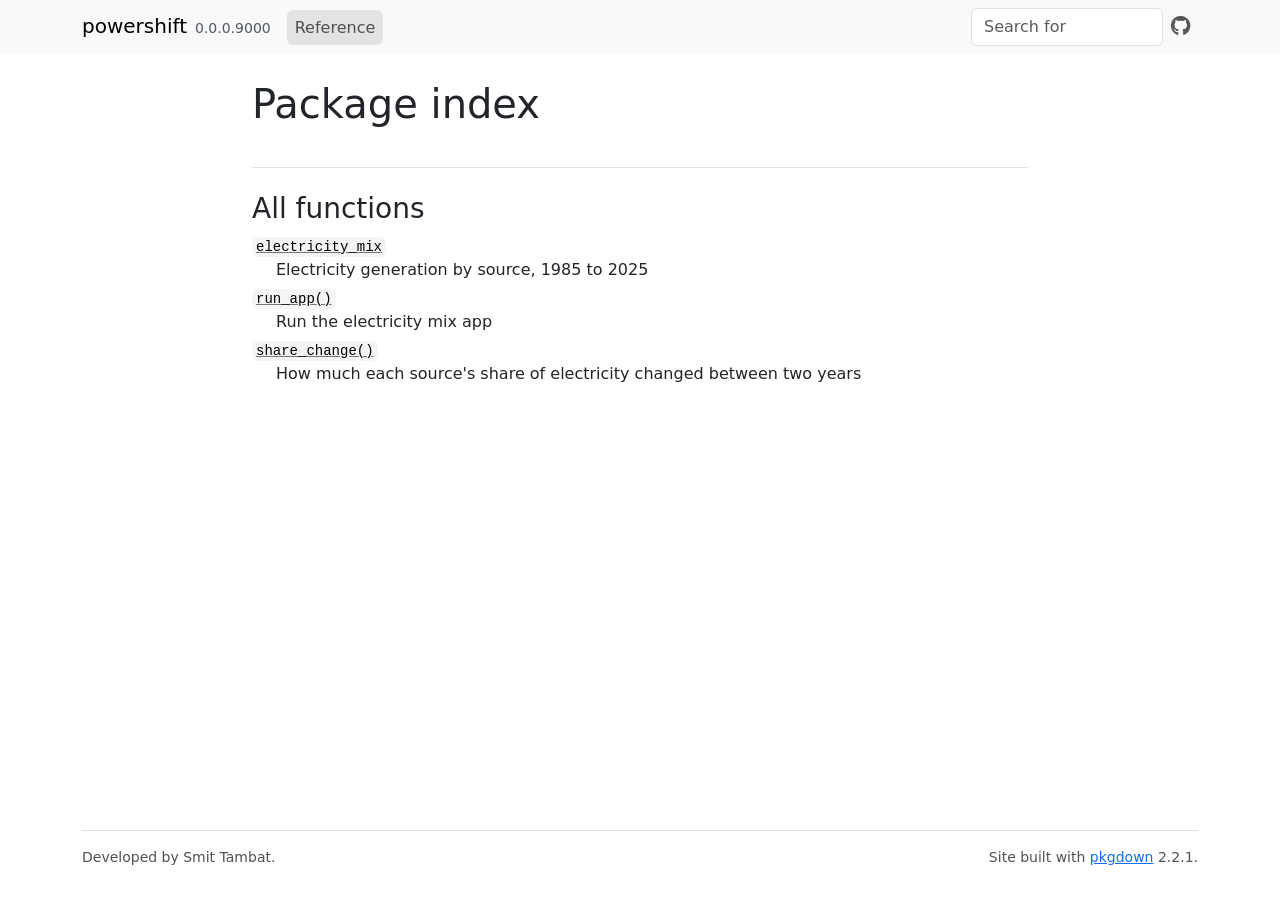
==== reference/index.html @ 8eda87bf "Deploying to gh-pages from @ ETC5523-2026/etc5523-assignment-4-tambatsmit@8a5c0c1a5e27ab0facea006111" ====
<!DOCTYPE html>
<!-- Generated by pkgdown: do not edit by hand --><html lang="en"><head><meta charset="UTF-8"><meta http-equiv="X-UA-Compatible" content="IE=edge"><meta name="viewport" content="width=device-width, initial-scale=1, shrink-to-fit=no"><title>Package index • powershift</title><script src="../deps/jquery-3.6.0/jquery-3.6.0.min.js"></script><meta name="viewport" content="width=device-width, initial-scale=1, shrink-to-fit=no"><link href="../deps/bootstrap-5.3.8/bootstrap.min.css" rel="stylesheet"><script src="../deps/bootstrap-5.3.8/bootstrap.bundle.min.js"></script><link href="../deps/font-awesome-6.5.2/css/all.min.css" rel="stylesheet"><link href="../deps/font-awesome-6.5.2/css/v4-shims.min.css" rel="stylesheet"><script src="../deps/headroom-0.11.0/headroom.min.js"></script><script src="../deps/headroom-0.11.0/jQuery.headroom.min.js"></script><script src="../deps/bootstrap-toc-1.0.1/bootstrap-toc.min.js"></script><script src="../deps/clipboard.js-2.0.11/clipboard.min.js"></script><script src="../deps/search-1.0.0/autocomplete.jquery.min.js"></script><script src="../deps/search-1.0.0/fuse.min.js"></script><script src="../deps/search-1.0.0/mark.min.js"></script><!-- pkgdown --><script src="../pkgdown.js"></script><meta property="og:title" content="Package index"></head><body>
    <a href="#main" class="visually-hidden-focusable">Skip to contents</a>


    <nav class="navbar navbar-expand-lg fixed-top bg-light" data-bs-theme="light" aria-label="Site navigation"><div class="container">

    <a class="navbar-brand me-2" href="../index.html">powershift</a>

    <small class="nav-text text-muted me-auto" data-bs-toggle="tooltip" data-bs-placement="bottom" title="">0.0.0.9000</small>


    <button class="navbar-toggler" type="button" data-bs-toggle="collapse" data-bs-target="#navbar" aria-controls="navbar" aria-expanded="false" aria-label="Toggle navigation">
      <span class="navbar-toggler-icon"></span>
    </button>

    <div id="navbar" class="collapse navbar-collapse ms-3">
      <ul class="navbar-nav me-auto"><li class="active nav-item"><a class="nav-link" href="../reference/index.html">Reference</a></li>
      </ul><ul class="navbar-nav"><li class="nav-item"><form class="form-inline" role="search">
 <input class="form-control" type="search" name="search-input" id="search-input" autocomplete="off" aria-label="Search site" placeholder="Search for" data-search-index="../search.json"></form></li>
<li class="nav-item"><a class="external-link nav-link" href="https://github.com/ETC5523-2026/etc5523-assignment-4-tambatsmit/" aria-label="GitHub"><span class="fa fab fa-github fa-lg"></span></a></li>
      </ul></div>


  </div>
</nav><div class="container template-reference-index">
<div class="row">
  <main id="main" class="col-md-9"><div class="page-header">

      <h1>Package index</h1>
    </div>

    <div class="section level2">
      <h2 id="all-functions">All functions<a class="anchor" aria-label="anchor" href="#all-functions"></a></h2>



      <dl></dl></div><div class="section level2">




      <dl><dt>

          <code><a href="electricity_mix.html">electricity_mix</a></code>

        </dt>
        <dd>Electricity generation by source, 1985 to 2025</dd>

        <dt>

          <code><a href="run_app.html">run_app()</a></code>

        </dt>
        <dd>Run the electricity mix app</dd>

        <dt>

          <code><a href="share_change.html">share_change()</a></code>

        </dt>
        <dd>How much each source's share of electricity changed between two years</dd>
      </dl></div>
  </main></div>


    <footer><div class="pkgdown-footer-left">
  <p>Developed by Smit Tambat.</p>
</div>

<div class="pkgdown-footer-right">
  <p>Site built with <a href="https://pkgdown.r-lib.org/" class="external-link">pkgdown</a> 2.2.1.</p>
</div>

    </footer></div>





  </body></html>
---- deps/font-awesome-6.5.2/css/v4-shims.min.css ----
/*!
 * Font Awesome Free 6.5.2 by @fontawesome - https://fontawesome.com
 * License - https://fontawesome.com/license/free (Icons: CC BY 4.0, Fonts: SIL OFL 1.1, Code: MIT License)
 * Copyright 2024 Fonticons, Inc.
 */
.fa.fa-glass:before{content:"\f000"}.fa.fa-envelope-o{font-family:"Font Awesome 6 Free";font-weight:400}.fa.fa-envelope-o:before{content:"\f0e0"}.fa.fa-star-o{font-family:"Font Awesome 6 Free";font-weight:400}.fa.fa-star-o:before{content:"\f005"}.fa.fa-close:before,.fa.fa-remove:before{content:"\f00d"}.fa.fa-gear:before{content:"\f013"}.fa.fa-trash-o{font-family:"Font Awesome 6 Free";font-weight:400}.fa.fa-trash-o:before{content:"\f2ed"}.fa.fa-home:before{content:"\f015"}.fa.fa-file-o{font-family:"Font Awesome 6 Free";font-weight:400}.fa.fa-file-o:before{content:"\f15b"}.fa.fa-clock-o{font-family:"Font Awesome 6 Free";font-weight:400}.fa.fa-clock-o:before{content:"\f017"}.fa.fa-arrow-circle-o-down{font-family:"Font Awesome 6 Free";font-weight:400}.fa.fa-arrow-circle-o-down:before{content:"\f358"}.fa.fa-arrow-circle-o-up{font-family:"Font Awesome 6 Free";font-weight:400}.fa.fa-arrow-circle-o-up:before{content:"\f35b"}.fa.fa-play-circle-o{font-family:"Font Awesome 6 Free";font-weight:400}.fa.fa-play-circle-o:before{content:"\f144"}.fa.fa-repeat:before,.fa.fa-rotate-right:before{content:"\f01e"}.fa.fa-refresh:before{content:"\f021"}.fa.fa-list-alt{font-family:"Font Awesome 6 Free";font-weight:400}.fa.fa-list-alt:before{content:"\f022"}.fa.fa-dedent:before{content:"\f03b"}.fa.fa-video-camera:before{content:"\f03d"}.fa.fa-picture-o{font-family:"Font Awesome 6 Free";font-weight:400}.fa.fa-picture-o:before{content:"\f03e"}.fa.fa-photo{font-family:"Font Awesome 6 Free";font-weight:400}.fa.fa-photo:before{content:"\f03e"}.fa.fa-image{font-family:"Font Awesome 6 Free";font-weight:400}.fa.fa-image:before{content:"\f03e"}.fa.fa-map-marker:before{content:"\f3c5"}.fa.fa-pencil-square-o{font-family:"Font Awesome 6 Free";font-weight:400}.fa.fa-pencil-square-o:before{content:"\f044"}.fa.fa-edit{font-family:"Font Awesome 6 Free";font-weight:400}.fa.fa-edit:before{content:"\f044"}.fa.fa-share-square-o:before{content:"\f14d"}.fa.fa-check-square-o{font-family:"Font Awesome 6 Free";font-weight:400}.fa.fa-check-square-o:before{content:"\f14a"}.fa.fa-arrows:before{content:"\f0b2"}.fa.fa-times-circle-o{font-family:"Font Awesome 6 Free";font-weight:400}.fa.fa-times-circle-o:before{content:"\f057"}.fa.fa-check-circle-o{font-family:"Font Awesome 6 Free";font-weight:400}.fa.fa-check-circle-o:before{content:"\f058"}.fa.fa-mail-forward:before{content:"\f064"}.fa.fa-expand:before{content:"\f424"}.fa.fa-compress:before{content:"\f422"}.fa.fa-eye,.fa.fa-eye-slash{font-family:"Font Awesome 6 Free";font-weight:400}.fa.fa-warning:before{content:"\f071"}.fa.fa-calendar:before{content:"\f073"}.fa.fa-arrows-v:before{content:"\f338"}.fa.fa-arrows-h:before{content:"\f337"}.fa.fa-bar-chart-o:before,.fa.fa-bar-chart:before{content:"\e0e3"}.fa.fa-twitter-square{font-family:"Font Awesome 6 Brands";font-weight:400}.fa.fa-twitter-square:before{content:"\f081"}.fa.fa-facebook-square{font-family:"Font Awesome 6 Brands";font-weight:400}.fa.fa-facebook-square:before{content:"\f082"}.fa.fa-gears:before{content:"\f085"}.fa.fa-thumbs-o-up{font-family:"Font Awesome 6 Free";font-weight:400}.fa.fa-thumbs-o-up:before{content:"\f164"}.fa.fa-thumbs-o-down{font-family:"Font Awesome 6 Free";font-weight:400}.fa.fa-thumbs-o-down:before{content:"\f165"}.fa.fa-heart-o{font-family:"Font Awesome 6 Free";font-weight:400}.fa.fa-heart-o:before{content:"\f004"}.fa.fa-sign-out:before{content:"\f2f5"}.fa.fa-linkedin-square{font-family:"Font Awesome 6 Brands";font-weight:400}.fa.fa-linkedin-square:before{content:"\f08c"}.fa.fa-thumb-tack:before{content:"\f08d"}.fa.fa-external-link:before{content:"\f35d"}.fa.fa-sign-in:before{content:"\f2f6"}.fa.fa-github-square{font-family:"Font Awesome 6 Brands";font-weight:400}.fa.fa-github-square:before{content:"\f092"}.fa.fa-lemon-o{font-family:"Font Awesome 6 Free";font-weight:400}.fa.fa-lemon-o:before{content:"\f094"}.fa.fa-square-o{font-family:"Font Awesome 6 Free";font-weight:400}.fa.fa-square-o:before{content:"\f0c8"}.fa.fa-bookmark-o{font-family:"Font Awesome 6 Free";font-weight:400}.fa.fa-bookmark-o:before{content:"\f02e"}.fa.fa-facebook,.fa.fa-twitter{font-family:"Font Awesome 6 Brands";font-weight:400}.fa.fa-facebook:before{content:"\f39e"}.fa.fa-facebook-f{font-family:"Font Awesome 6 Brands";font-weight:400}.fa.fa-facebook-f:before{content:"\f39e"}.fa.fa-github{font-family:"Font Awesome 6 Brands";font-weight:400}.fa.fa-credit-card{font-family:"Font Awesome 6 Free";font-weight:400}.fa.fa-feed:before{content:"\f09e"}.fa.fa-hdd-o{font-family:"Font Awesome 6 Free";font-weight:400}.fa.fa-hdd-o:before{content:"\f0a0"}.fa.fa-hand-o-right{font-family:"Font Awesome 6 Free";font-weight:400}.fa.fa-hand-o-right:before{content:"\f0a4"}.fa.fa-hand-o-left{font-family:"Font Awesome 6 Free";font-weight:400}.fa.fa-hand-o-left:before{content:"\f0a5"}.fa.fa-hand-o-up{font-family:"Font Awesome 6 Free";font-weight:400}.fa.fa-hand-o-up:before{content:"\f0a6"}.fa.fa-hand-o-down{font-family:"Font Awesome 6 Free";font-weight:400}.fa.fa-hand-o-down:before{content:"\f0a7"}.fa.fa-globe:before{content:"\f57d"}.fa.fa-tasks:before{content:"\f828"}.fa.fa-arrows-alt:before{content:"\f31e"}.fa.fa-group:before{content:"\f0c0"}.fa.fa-chain:before{content:"\f0c1"}.fa.fa-cut:before{content:"\f0c4"}.fa.fa-files-o{font-family:"Font Awesome 6 Free";font-weight:400}.fa.fa-files-o:before{content:"\f0c5"}.fa.fa-floppy-o{font-family:"Font Awesome 6 Free";font-weight:400}.fa.fa-floppy-o:before{content:"\f0c7"}.fa.fa-save{font-family:"Font Awesome 6 Free";font-weight:400}.fa.fa-save:before{content:"\f0c7"}.fa.fa-navicon:before,.fa.fa-reorder:before{content:"\f0c9"}.fa.fa-magic:before{content:"\e2ca"}.fa.fa-pinterest,.fa.fa-pinterest-square{font-family:"Font Awesome 6 Brands";font-weight:400}.fa.fa-pinterest-square:before{content:"\f0d3"}.fa.fa-google-plus-square{font-family:"Font Awesome 6 Brands";font-weight:400}.fa.fa-google-plus-square:before{content:"\f0d4"}.fa.fa-google-plus{font-family:"Font Awesome 6 Brands";font-weight:400}.fa.fa-google-plus:before{content:"\f0d5"}.fa.fa-money:before{content:"\f3d1"}.fa.fa-unsorted:before{content:"\f0dc"}.fa.fa-sort-desc:before{content:"\f0dd"}.fa.fa-sort-asc:before{content:"\f0de"}.fa.fa-linkedin{font-family:"Font Awesome 6 Brands";font-weight:400}.fa.fa-linkedin:before{content:"\f0e1"}.fa.fa-rotate-left:before{content:"\f0e2"}.fa.fa-legal:before{content:"\f0e3"}.fa.fa-dashboard:before,.fa.fa-tachometer:before{content:"\f625"}.fa.fa-comment-o{font-family:"Font Awesome 6 Free";font-weight:400}.fa.fa-comment-o:before{content:"\f075"}.fa.fa-comments-o{font-family:"Font Awesome 6 Free";font-weight:400}.fa.fa-comments-o:before{content:"\f086"}.fa.fa-flash:before{content:"\f0e7"}.fa.fa-clipboard:before{content:"\f0ea"}.fa.fa-lightbulb-o{font-family:"Font Awesome 6 Free";font-weight:400}.fa.fa-lightbulb-o:before{content:"\f0eb"}.fa.fa-exchange:before{content:"\f362"}.fa.fa-cloud-download:before{content:"\f0ed"}.fa.fa-cloud-upload:before{content:"\f0ee"}.fa.fa-bell-o{font-family:"Font Awesome 6 Free";font-weight:400}.fa.fa-bell-o:before{content:"\f0f3"}.fa.fa-cutlery:before{content:"\f2e7"}.fa.fa-file-text-o{font-family:"Font Awesome 6 Free";font-weight:400}.fa.fa-file-text-o:before{content:"\f15c"}.fa.fa-building-o{font-family:"Font Awesome 6 Free";font-weight:400}.fa.fa-building-o:before{content:"\f1ad"}.fa.fa-hospital-o{font-family:"Font Awesome 6 Free";font-weight:400}.fa.fa-hospital-o:before{content:"\f0f8"}.fa.fa-tablet:before{content:"\f3fa"}.fa.fa-mobile-phone:before,.fa.fa-mobile:before{content:"\f3cd"}.fa.fa-circle-o{font-family:"Font Awesome 6 Free";font-weight:400}.fa.fa-circle-o:before{content:"\f111"}.fa.fa-mail-reply:before{content:"\f3e5"}.fa.fa-github-alt{font-family:"Font Awesome 6 Brands";font-weight:400}.fa.fa-folder-o{font-family:"Font Awesome 6 Free";font-weight:400}.fa.fa-folder-o:before{content:"\f07b"}.fa.fa-folder-open-o{font-family:"Font Awesome 6 Free";font-weight:400}.fa.fa-folder-open-o:before{content:"\f07c"}.fa.fa-smile-o{font-family:"Font Awesome 6 Free";font-weight:400}.fa.fa-smile-o:before{content:"\f118"}.fa.fa-frown-o{font-family:"Font Awesome 6 Free";font-weight:400}.fa.fa-frown-o:before{content:"\f119"}.fa.fa-meh-o{font-family:"Font Awesome 6 Free";font-weight:400}.fa.fa-meh-o:before{content:"\f11a"}.fa.fa-keyboard-o{font-family:"Font Awesome 6 Free";font-weight:400}.fa.fa-keyboard-o:before{content:"\f11c"}.fa.fa-flag-o{font-family:"Font Awesome 6 Free";font-weight:400}.fa.fa-flag-o:before{content:"\f024"}.fa.fa-mail-reply-all:before{content:"\f122"}.fa.fa-star-half-o{font-family:"Font Awesome 6 Free";font-weight:400}.fa.fa-star-half-o:before{content:"\f5c0"}.fa.fa-star-half-empty{font-family:"Font Awesome 6 Free";font-weight:400}.fa.fa-star-half-empty:before{content:"\f5c0"}.fa.fa-star-half-full{font-family:"Font Awesome 6 Free";font-weight:400}.fa.fa-star-half-full:before{content:"\f5c0"}.fa.fa-code-fork:before{content:"\f126"}.fa.fa-chain-broken:before,.fa.fa-unlink:before{content:"\f127"}.fa.fa-calendar-o{font-family:"Font Awesome 6 Free";font-weight:400}.fa.fa-calendar-o:before{content:"\f133"}.fa.fa-css3,.fa.fa-html5,.fa.fa-maxcdn{font-family:"Font Awesome 6 Brands";font-weight:400}.fa.fa-unlock-alt:before{content:"\f09c"}.fa.fa-minus-square-o{font-family:"Font Awesome 6 Free";font-weight:400}.fa.fa-minus-square-o:before{content:"\f146"}.fa.fa-level-up:before{content:"\f3bf"}.fa.fa-level-down:before{content:"\f3be"}.fa.fa-pencil-square:before{content:"\f14b"}.fa.fa-external-link-square:before{content:"\f360"}.fa.fa-compass{font-family:"Font Awesome 6 Free";font-weight:400}.fa.fa-caret-square-o-down{font-family:"Font Awesome 6 Free";font-weight:400}.fa.fa-caret-square-o-down:before{content:"\f150"}.fa.fa-toggle-down{font-family:"Font Awesome 6 Free";font-weight:400}.fa.fa-toggle-down:before{content:"\f150"}.fa.fa-caret-square-o-up{font-family:"Font Awesome 6 Free";font-weight:400}.fa.fa-caret-square-o-up:before{content:"\f151"}.fa.fa-toggle-up{font-family:"Font Awesome 6 Free";font-weight:400}.fa.fa-toggle-up:before{content:"\f151"}.fa.fa-caret-square-o-right{font-family:"Font Awesome 6 Free";font-weight:400}.fa.fa-caret-square-o-right:before{content:"\f152"}.fa.fa-toggle-right{font-family:"Font Awesome 6 Free";font-weight:400}.fa.fa-toggle-right:before{content:"\f152"}.fa.fa-eur:before,.fa.fa-euro:before{content:"\f153"}.fa.fa-gbp:before{content:"\f154"}.fa.fa-dollar:before,.fa.fa-usd:before{content:"\24"}.fa.fa-inr:before,.fa.fa-rupee:before{content:"\e1bc"}.fa.fa-cny:before,.fa.fa-jpy:before,.fa.fa-rmb:before,.fa.fa-yen:before{content:"\f157"}.fa.fa-rouble:before,.fa.fa-rub:before,.fa.fa-ruble:before{content:"\f158"}.fa.fa-krw:before,.fa.fa-won:before{content:"\f159"}.fa.fa-bitcoin,.fa.fa-btc{font-family:"Font Awesome 6 Brands";font-weight:400}.fa.fa-bitcoin:before{content:"\f15a"}.fa.fa-file-text:before{content:"\f15c"}.fa.fa-sort-alpha-asc:before{content:"\f15d"}.fa.fa-sort-alpha-desc:before{content:"\f881"}.fa.fa-sort-amount-asc:before{content:"\f884"}.fa.fa-sort-amount-desc:before{content:"\f160"}.fa.fa-sort-numeric-asc:before{content:"\f162"}.fa.fa-sort-numeric-desc:before{content:"\f886"}.fa.fa-youtube-square{font-family:"Font Awesome 6 Brands";font-weight:400}.fa.fa-youtube-square:before{content:"\f431"}.fa.fa-xing,.fa.fa-xing-square,.fa.fa-youtube{font-family:"Font Awesome 6 Brands";font-weight:400}.fa.fa-xing-square:before{content:"\f169"}.fa.fa-youtube-play{font-family:"Font Awesome 6 Brands";font-weight:400}.fa.fa-youtube-play:before{content:"\f167"}.fa.fa-adn,.fa.fa-bitbucket,.fa.fa-bitbucket-square,.fa.fa-dropbox,.fa.fa-flickr,.fa.fa-instagram,.fa.fa-stack-overflow{font-family:"Font Awesome 6 Brands";font-weight:400}.fa.fa-bitbucket-square:before{content:"\f171"}.fa.fa-tumblr,.fa.fa-tumblr-square{font-family:"Font Awesome 6 Brands";font-weight:400}.fa.fa-tumblr-square:before{content:"\f174"}.fa.fa-long-arrow-down:before{content:"\f309"}.fa.fa-long-arrow-up:before{content:"\f30c"}.fa.fa-long-arrow-left:before{content:"\f30a"}.fa.fa-long-arrow-right:before{content:"\f30b"}.fa.fa-android,.fa.fa-apple,.fa.fa-dribbble,.fa.fa-foursquare,.fa.fa-gittip,.fa.fa-gratipay,.fa.fa-linux,.fa.fa-skype,.fa.fa-trello,.fa.fa-windows{font-family:"Font Awesome 6 Brands";font-weight:400}.fa.fa-gittip:before{content:"\f184"}.fa.fa-sun-o{font-family:"Font Awesome 6 Free";font-weight:400}.fa.fa-sun-o:before{content:"\f185"}.fa.fa-moon-o{font-family:"Font Awesome 6 Free";font-weight:400}.fa.fa-moon-o:before{content:"\f186"}.fa.fa-pagelines,.fa.fa-renren,.fa.fa-stack-exchange,.fa.fa-vk,.fa.fa-weibo{font-family:"Font Awesome 6 Brands";font-weight:400}.fa.fa-arrow-circle-o-right{font-family:"Font Awesome 6 Free";font-weight:400}.fa.fa-arrow-circle-o-right:before{content:"\f35a"}.fa.fa-arrow-circle-o-left{font-family:"Font Awesome 6 Free";font-weight:400}.fa.fa-arrow-circle-o-left:before{content:"\f359"}.fa.fa-caret-square-o-left{font-family:"Font Awesome 6 Free";font-weight:400}.fa.fa-caret-square-o-left:before{content:"\f191"}.fa.fa-toggle-left{font-family:"Font Awesome 6 Free";font-weight:400}.fa.fa-toggle-left:before{content:"\f191"}.fa.fa-dot-circle-o{font-family:"Font Awesome 6 Free";font-weight:400}.fa.fa-dot-circle-o:before{content:"\f192"}.fa.fa-vimeo-square{font-family:"Font Awesome 6 Brands";font-weight:400}.fa.fa-vimeo-square:before{content:"\f194"}.fa.fa-try:before,.fa.fa-turkish-lira:before{content:"\e2bb"}.fa.fa-plus-square-o{font-family:"Font Awesome 6 Free";font-weight:400}.fa.fa-plus-square-o:before{content:"\f0fe"}.fa.fa-openid,.fa.fa-slack,.fa.fa-wordpress{font-family:"Font Awesome 6 Brands";font-weight:400}.fa.fa-bank:before,.fa.fa-institution:before{content:"\f19c"}.fa.fa-mortar-board:before{content:"\f19d"}.fa.fa-google,.fa.fa-reddit,.fa.fa-reddit-square,.fa.fa-yahoo{font-family:"Font Awesome 6 Brands";font-weight:400}.fa.fa-reddit-square:before{content:"\f1a2"}.fa.fa-behance,.fa.fa-behance-square,.fa.fa-delicious,.fa.fa-digg,.fa.fa-drupal,.fa.fa-joomla,.fa.fa-pied-piper-alt,.fa.fa-pied-piper-pp,.fa.fa-stumbleupon,.fa.fa-stumbleupon-circle{font-family:"Font Awesome 6 Brands";font-weight:400}.fa.fa-behance-square:before{content:"\f1b5"}.fa.fa-steam,.fa.fa-steam-square{font-family:"Font Awesome 6 Brands";font-weight:400}.fa.fa-steam-square:before{content:"\f1b7"}.fa.fa-automobile:before{content:"\f1b9"}.fa.fa-cab:before{content:"\f1ba"}.fa.fa-deviantart,.fa.fa-soundcloud,.fa.fa-spotify{font-family:"Font Awesome 6 Brands";font-weight:400}.fa.fa-file-pdf-o{font-family:"Font Awesome 6 Free";font-weight:400}.fa.fa-file-pdf-o:before{content:"\f1c1"}.fa.fa-file-word-o{font-family:"Font Awesome 6 Free";font-weight:400}.fa.fa-file-word-o:before{content:"\f1c2"}.fa.fa-file-excel-o{font-family:"Font Awesome 6 Free";font-weight:400}.fa.fa-file-excel-o:before{content:"\f1c3"}.fa.fa-file-powerpoint-o{font-family:"Font Awesome 6 Free";font-weight:400}.fa.fa-file-powerpoint-o:before{content:"\f1c4"}.fa.fa-file-image-o{font-family:"Font Awesome 6 Free";font-weight:400}.fa.fa-file-image-o:before{content:"\f1c5"}.fa.fa-file-photo-o{font-family:"Font Awesome 6 Free";font-weight:400}.fa.fa-file-photo-o:before{content:"\f1c5"}.fa.fa-file-picture-o{font-family:"Font Awesome 6 Free";font-weight:400}.fa.fa-file-picture-o:before{content:"\f1c5"}.fa.fa-file-archive-o{font-family:"Font Awesome 6 Free";font-weight:400}.fa.fa-file-archive-o:before{content:"\f1c6"}.fa.fa-file-zip-o{font-family:"Font Awesome 6 Free";font-weight:400}.fa.fa-file-zip-o:before{content:"\f1c6"}.fa.fa-file-audio-o{font-family:"Font Awesome 6 Free";font-weight:400}.fa.fa-file-audio-o:before{content:"\f1c7"}.fa.fa-file-sound-o{font-family:"Font Awesome 6 Free";font-weight:400}.fa.fa-file-sound-o:before{content:"\f1c7"}.fa.fa-file-video-o{font-family:"Font Awesome 6 Free";font-weight:400}.fa.fa-file-video-o:before{content:"\f1c8"}.fa.fa-file-movie-o{font-family:"Font Awesome 6 Free";font-weight:400}.fa.fa-file-movie-o:before{content:"\f1c8"}.fa.fa-file-code-o{font-family:"Font Awesome 6 Free";font-weight:400}.fa.fa-file-code-o:before{content:"\f1c9"}.fa.fa-codepen,.fa.fa-jsfiddle,.fa.fa-vine{font-family:"Font Awesome 6 Brands";font-weight:400}.fa.fa-life-bouy:before,.fa.fa-life-buoy:before,.fa.fa-life-saver:before,.fa.fa-support:before{content:"\f1cd"}.fa.fa-circle-o-notch:before{content:"\f1ce"}.fa.fa-ra,.fa.fa-rebel{font-family:"Font Awesome 6 Brands";font-weight:400}.fa.fa-ra:before{content:"\f1d0"}.fa.fa-resistance{font-family:"Font Awesome 6 Brands";font-weight:400}.fa.fa-resistance:before{content:"\f1d0"}.fa.fa-empire,.fa.fa-ge{font-family:"Font Awesome 6 Brands";font-weight:400}.fa.fa-ge:before{content:"\f1d1"}.fa.fa-git-square{font-family:"Font Awesome 6 Brands";font-weight:400}.fa.fa-git-square:before{content:"\f1d2"}.fa.fa-git,.fa.fa-hacker-news,.fa.fa-y-combinator-square{font-family:"Font Awesome 6 Brands";font-weight:400}.fa.fa-y-combinator-square:before{content:"\f1d4"}.fa.fa-yc-square{font-family:"Font Awesome 6 Brands";font-weight:400}.fa.fa-yc-square:before{content:"\f1d4"}.fa.fa-qq,.fa.fa-tencent-weibo,.fa.fa-wechat,.fa.fa-weixin{font-family:"Font Awesome 6 Brands";font-weight:400}.fa.fa-wechat:before{content:"\f1d7"}.fa.fa-send:before{content:"\f1d8"}.fa.fa-paper-plane-o{font-family:"Font Awesome 6 Free";font-weight:400}.fa.fa-paper-plane-o:before{content:"\f1d8"}.fa.fa-send-o{font-family:"Font Awesome 6 Free";font-weight:400}.fa.fa-send-o:before{content:"\f1d8"}.fa.fa-circle-thin{font-family:"Font Awesome 6 Free";font-weight:400}.fa.fa-circle-thin:before{content:"\f111"}.fa.fa-header:before{content:"\f1dc"}.fa.fa-futbol-o{font-family:"Font Awesome 6 Free";font-weight:400}.fa.fa-futbol-o:before{content:"\f1e3"}.fa.fa-soccer-ball-o{font-family:"Font Awesome 6 Free";font-weight:400}.fa.fa-soccer-ball-o:before{content:"\f1e3"}.fa.fa-slideshare,.fa.fa-twitch,.fa.fa-yelp{font-family:"Font Awesome 6 Brands";font-weight:400}.fa.fa-newspaper-o{font-family:"Font Awesome 6 Free";font-weight:400}.fa.fa-newspaper-o:before{content:"\f1ea"}.fa.fa-cc-amex,.fa.fa-cc-discover,.fa.fa-cc-mastercard,.fa.fa-cc-paypal,.fa.fa-cc-stripe,.fa.fa-cc-visa,.fa.fa-google-wallet,.fa.fa-paypal{font-family:"Font Awesome 6 Brands";font-weight:400}.fa.fa-bell-slash-o{font-family:"Font Awesome 6 Free";font-weight:400}.fa.fa-bell-slash-o:before{content:"\f1f6"}.fa.fa-trash:before{content:"\f2ed"}.fa.fa-copyright{font-family:"Font Awesome 6 Free";font-weight:400}.fa.fa-eyedropper:before{content:"\f1fb"}.fa.fa-area-chart:before{content:"\f1fe"}.fa.fa-pie-chart:before{content:"\f200"}.fa.fa-line-chart:before{content:"\f201"}.fa.fa-lastfm,.fa.fa-lastfm-square{font-family:"Font Awesome 6 Brands";font-weight:400}.fa.fa-lastfm-square:before{content:"\f203"}.fa.fa-angellist,.fa.fa-ioxhost{font-family:"Font Awesome 6 Brands";font-weight:400}.fa.fa-cc{font-family:"Font Awesome 6 Free";font-weight:400}.fa.fa-cc:before{content:"\f20a"}.fa.fa-ils:before,.fa.fa-shekel:before,.fa.fa-sheqel:before{content:"\f20b"}.fa.fa-buysellads,.fa.fa-connectdevelop,.fa.fa-dashcube,.fa.fa-forumbee,.fa.fa-leanpub,.fa.fa-sellsy,.fa.fa-shirtsinbulk,.fa.fa-simplybuilt,.fa.fa-skyatlas{font-family:"Font Awesome 6 Brands";font-weight:400}.fa.fa-diamond{font-family:"Font Awesome 6 Free";font-weight:400}.fa.fa-diamond:before{content:"\f3a5"}.fa.fa-intersex:before,.fa.fa-transgender:before{content:"\f224"}.fa.fa-transgender-alt:before{content:"\f225"}.fa.fa-facebook-official{font-family:"Font Awesome 6 Brands";font-weight:400}.fa.fa-facebook-official:before{content:"\f09a"}.fa.fa-pinterest-p,.fa.fa-whatsapp{font-family:"Font Awesome 6 Brands";font-weight:400}.fa.fa-hotel:before{content:"\f236"}.fa.fa-medium,.fa.fa-viacoin,.fa.fa-y-combinator,.fa.fa-yc{font-family:"Font Awesome 6 Brands";font-weight:400}.fa.fa-yc:before{content:"\f23b"}.fa.fa-expeditedssl,.fa.fa-opencart,.fa.fa-optin-monster{font-family:"Font Awesome 6 Brands";font-weight:400}.fa.fa-battery-4:before,.fa.fa-battery:before{content:"\f240"}.fa.fa-battery-3:before{content:"\f241"}.fa.fa-battery-2:before{content:"\f242"}.fa.fa-battery-1:before{content:"\f243"}.fa.fa-battery-0:before{content:"\f244"}.fa.fa-object-group,.fa.fa-object-ungroup,.fa.fa-sticky-note-o{font-family:"Font Awesome 6 Free";font-weight:400}.fa.fa-sticky-note-o:before{content:"\f249"}.fa.fa-cc-diners-club,.fa.fa-cc-jcb{font-family:"Font Awesome 6 Brands";font-weight:400}.fa.fa-clone{font-family:"Font Awesome 6 Free";font-weight:400}.fa.fa-hourglass-o:before{content:"\f254"}.fa.fa-hourglass-1:before{content:"\f251"}.fa.fa-hourglass-2:before{content:"\f252"}.fa.fa-hourglass-3:before{content:"\f253"}.fa.fa-hand-rock-o{font-family:"Font Awesome 6 Free";font-weight:400}.fa.fa-hand-rock-o:before{content:"\f255"}.fa.fa-hand-grab-o{font-family:"Font Awesome 6 Free";font-weight:400}.fa.fa-hand-grab-o:before{content:"\f255"}.fa.fa-hand-paper-o{font-family:"Font Awesome 6 Free";font-weight:400}.fa.fa-hand-paper-o:before{content:"\f256"}.fa.fa-hand-stop-o{font-family:"Font Awesome 6 Free";font-weight:400}.fa.fa-hand-stop-o:before{content:"\f256"}.fa.fa-hand-scissors-o{font-family:"Font Awesome 6 Free";font-weight:400}.fa.fa-hand-scissors-o:before{content:"\f257"}.fa.fa-hand-lizard-o{font-family:"Font Awesome 6 Free";font-weight:400}.fa.fa-hand-lizard-o:before{content:"\f258"}.fa.fa-hand-spock-o{font-family:"Font Awesome 6 Free";font-weight:400}.fa.fa-hand-spock-o:before{content:"\f259"}.fa.fa-hand-pointer-o{font-family:"Font Awesome 6 Free";font-weight:400}.fa.fa-hand-pointer-o:before{content:"\f25a"}.fa.fa-hand-peace-o{font-family:"Font Awesome 6 Free";font-weight:400}.fa.fa-hand-peace-o:before{content:"\f25b"}.fa.fa-registered{font-family:"Font Awesome 6 Free";font-weight:400}.fa.fa-creative-commons,.fa.fa-gg,.fa.fa-gg-circle,.fa.fa-odnoklassniki,.fa.fa-odnoklassniki-square{font-family:"Font Awesome 6 Brands";font-weight:400}.fa.fa-odnoklassniki-square:before{content:"\f264"}.fa.fa-chrome,.fa.fa-firefox,.fa.fa-get-pocket,.fa.fa-internet-explorer,.fa.fa-opera,.fa.fa-safari,.fa.fa-wikipedia-w{font-family:"Font Awesome 6 Brands";font-weight:400}.fa.fa-television:before{content:"\f26c"}.fa.fa-500px,.fa.fa-amazon,.fa.fa-contao{font-family:"Font Awesome 6 Brands";font-weight:400}.fa.fa-calendar-plus-o{font-family:"Font Awesome 6 Free";font-weight:400}.fa.fa-calendar-plus-o:before{content:"\f271"}.fa.fa-calendar-minus-o{font-family:"Font Awesome 6 Free";font-weight:400}.fa.fa-calendar-minus-o:before{content:"\f272"}.fa.fa-calendar-times-o{font-family:"Font Awesome 6 Free";font-weight:400}.fa.fa-calendar-times-o:before{content:"\f273"}.fa.fa-calendar-check-o{font-family:"Font Awesome 6 Free";font-weight:400}.fa.fa-calendar-check-o:before{content:"\f274"}.fa.fa-map-o{font-family:"Font Awesome 6 Free";font-weight:400}.fa.fa-map-o:before{content:"\f279"}.fa.fa-commenting:before{content:"\f4ad"}.fa.fa-commenting-o{font-family:"Font Awesome 6 Free";font-weight:400}.fa.fa-commenting-o:before{content:"\f4ad"}.fa.fa-houzz,.fa.fa-vimeo{font-family:"Font Awesome 6 Brands";font-weight:400}.fa.fa-vimeo:before{content:"\f27d"}.fa.fa-black-tie,.fa.fa-edge,.fa.fa-fonticons,.fa.fa-reddit-alien{font-family:"Font Awesome 6 Brands";font-weight:400}.fa.fa-credit-card-alt:before{content:"\f09d"}.fa.fa-codiepie,.fa.fa-fort-awesome,.fa.fa-mixcloud,.fa.fa-modx,.fa.fa-product-hunt,.fa.fa-scribd,.fa.fa-usb{font-family:"Font Awesome 6 Brands";font-weight:400}.fa.fa-pause-circle-o{font-family:"Font Awesome 6 Free";font-weight:400}.fa.fa-pause-circle-o:before{content:"\f28b"}.fa.fa-stop-circle-o{font-family:"Font Awesome 6 Free";font-weight:400}.fa.fa-stop-circle-o:before{content:"\f28d"}.fa.fa-bluetooth,.fa.fa-bluetooth-b,.fa.fa-envira,.fa.fa-gitlab,.fa.fa-wheelchair-alt,.fa.fa-wpbeginner,.fa.fa-wpforms{font-family:"Font Awesome 6 Brands";font-weight:400}.fa.fa-wheelchair-alt:before{content:"\f368"}.fa.fa-question-circle-o{font-family:"Font Awesome 6 Free";font-weight:400}.fa.fa-question-circle-o:before{content:"\f059"}.fa.fa-volume-control-phone:before{content:"\f2a0"}.fa.fa-asl-interpreting:before{content:"\f2a3"}.fa.fa-deafness:before,.fa.fa-hard-of-hearing:before{content:"\f2a4"}.fa.fa-glide,.fa.fa-glide-g{font-family:"Font Awesome 6 Brands";font-weight:400}.fa.fa-signing:before{content:"\f2a7"}.fa.fa-viadeo,.fa.fa-viadeo-square{font-family:"Font Awesome 6 Brands";font-weight:400}.fa.fa-viadeo-square:before{content:"\f2aa"}.fa.fa-snapchat,.fa.fa-snapchat-ghost{font-family:"Font Awesome 6 Brands";font-weight:400}.fa.fa-snapchat-ghost:before{content:"\f2ab"}.fa.fa-snapchat-square{font-family:"Font Awesome 6 Brands";font-weight:400}.fa.fa-snapchat-square:before{content:"\f2ad"}.fa.fa-first-order,.fa.fa-google-plus-official,.fa.fa-pied-piper,.fa.fa-themeisle,.fa.fa-yoast{font-family:"Font Awesome 6 Brands";font-weight:400}.fa.fa-google-plus-official:before{content:"\f2b3"}.fa.fa-google-plus-circle{font-family:"Font Awesome 6 Brands";font-weight:400}.fa.fa-google-plus-circle:before{content:"\f2b3"}.fa.fa-fa,.fa.fa-font-awesome{font-family:"Font Awesome 6 Brands";font-weight:400}.fa.fa-fa:before{content:"\f2b4"}.fa.fa-handshake-o{font-family:"Font Awesome 6 Free";font-weight:400}.fa.fa-handshake-o:before{content:"\f2b5"}.fa.fa-envelope-open-o{font-family:"Font Awesome 6 Free";font-weight:400}.fa.fa-envelope-open-o:before{content:"\f2b6"}.fa.fa-linode{font-family:"Font Awesome 6 Brands";font-weight:400}.fa.fa-address-book-o{font-family:"Font Awesome 6 Free";font-weight:400}.fa.fa-address-book-o:before{content:"\f2b9"}.fa.fa-vcard:before{content:"\f2bb"}.fa.fa-address-card-o{font-family:"Font Awesome 6 Free";font-weight:400}.fa.fa-address-card-o:before{content:"\f2bb"}.fa.fa-vcard-o{font-family:"Font Awesome 6 Free";font-weight:400}.fa.fa-vcard-o:before{content:"\f2bb"}.fa.fa-user-circle-o{font-family:"Font Awesome 6 Free";font-weight:400}.fa.fa-user-circle-o:before{content:"\f2bd"}.fa.fa-user-o{font-family:"Font Awesome 6 Free";font-weight:400}.fa.fa-user-o:before{content:"\f007"}.fa.fa-id-badge{font-family:"Font Awesome 6 Free";font-weight:400}.fa.fa-drivers-license:before{content:"\f2c2"}.fa.fa-id-card-o{font-family:"Font Awesome 6 Free";font-weight:400}.fa.fa-id-card-o:before{content:"\f2c2"}.fa.fa-drivers-license-o{font-family:"Font Awesome 6 Free";font-weight:400}.fa.fa-drivers-license-o:before{content:"\f2c2"}.fa.fa-free-code-camp,.fa.fa-quora,.fa.fa-telegram{font-family:"Font Awesome 6 Brands";font-weight:400}.fa.fa-thermometer-4:before,.fa.fa-thermometer:before{content:"\f2c7"}.fa.fa-thermometer-3:before{content:"\f2c8"}.fa.fa-thermometer-2:before{content:"\f2c9"}.fa.fa-thermometer-1:before{content:"\f2ca"}.fa.fa-thermometer-0:before{content:"\f2cb"}.fa.fa-bathtub:before,.fa.fa-s15:before{content:"\f2cd"}.fa.fa-window-maximize,.fa.fa-window-restore{font-family:"Font Awesome 6 Free";font-weight:400}.fa.fa-times-rectangle:before{content:"\f410"}.fa.fa-window-close-o{font-family:"Font Awesome 6 Free";font-weight:400}.fa.fa-window-close-o:before{content:"\f410"}.fa.fa-times-rectangle-o{font-family:"Font Awesome 6 Free";font-weight:400}.fa.fa-times-rectangle-o:before{content:"\f410"}.fa.fa-bandcamp,.fa.fa-eercast,.fa.fa-etsy,.fa.fa-grav,.fa.fa-imdb,.fa.fa-ravelry{font-family:"Font Awesome 6 Brands";font-weight:400}.fa.fa-eercast:before{content:"\f2da"}.fa.fa-snowflake-o{font-family:"Font Awesome 6 Free";font-weight:400}.fa.fa-snowflake-o:before{content:"\f2dc"}.fa.fa-meetup,.fa.fa-superpowers,.fa.fa-wpexplorer{font-family:"Font Awesome 6 Brands";font-weight:400}
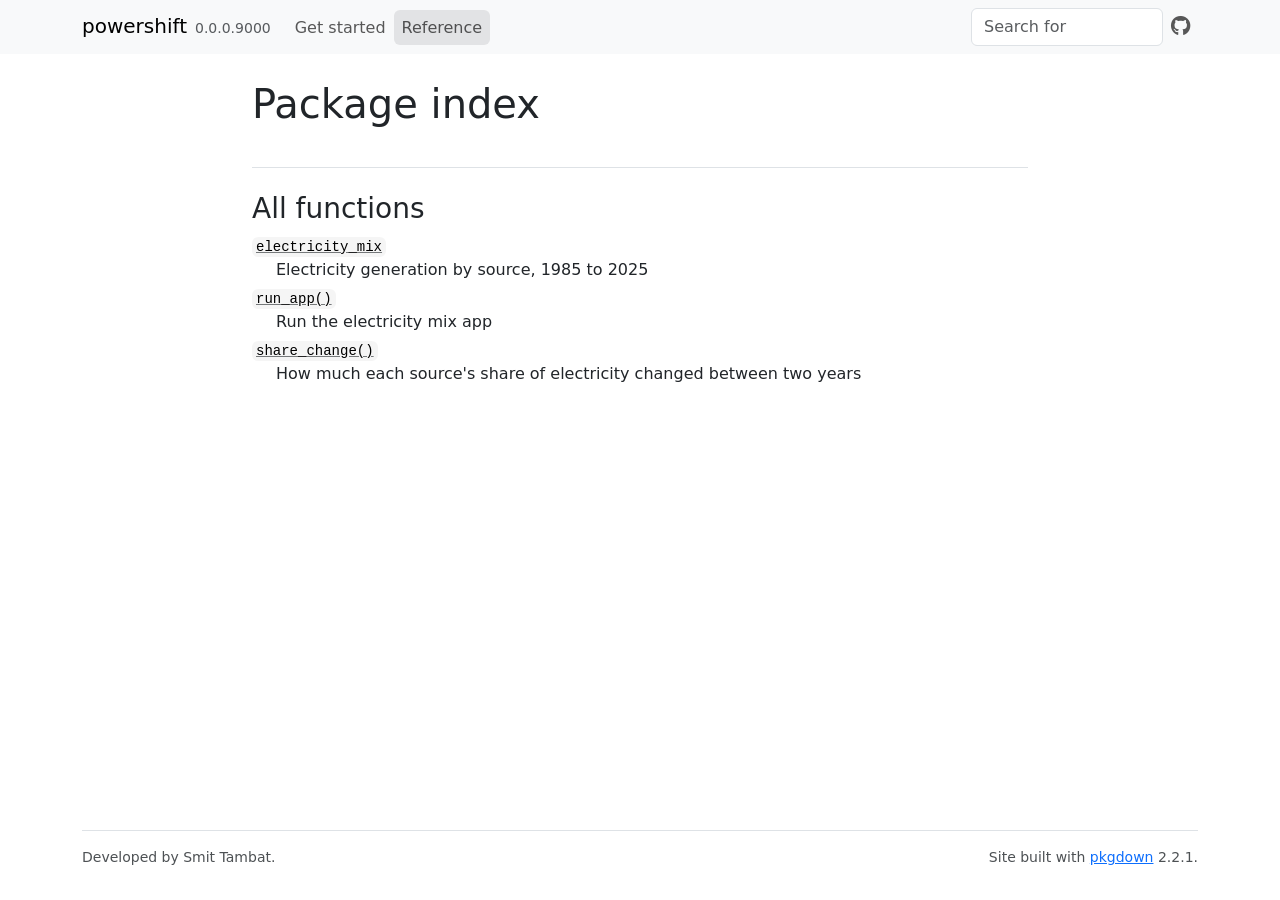
==== commit 678b1004: "Deploying to gh-pages from @ ETC5523-2026/etc5523-assignment-4-tambatsmit@994a57d6bf76adb2ec4b34163d" ====
--- a/reference/index.html
+++ b/reference/index.html
@@ -15,7 +15,8 @@
     </button>
 
     <div id="navbar" class="collapse navbar-collapse ms-3">
-      <ul class="navbar-nav me-auto"><li class="active nav-item"><a class="nav-link" href="../reference/index.html">Reference</a></li>
+      <ul class="navbar-nav me-auto"><li class="nav-item"><a class="nav-link" href="../articles/powershift.html">Get started</a></li>
+<li class="active nav-item"><a class="nav-link" href="../reference/index.html">Reference</a></li>
       </ul><ul class="navbar-nav"><li class="nav-item"><form class="form-inline" role="search">
  <input class="form-control" type="search" name="search-input" id="search-input" autocomplete="off" aria-label="Search site" placeholder="Search for" data-search-index="../search.json"></form></li>
 <li class="nav-item"><a class="external-link nav-link" href="https://github.com/ETC5523-2026/etc5523-assignment-4-tambatsmit/" aria-label="GitHub"><span class="fa fab fa-github fa-lg"></span></a></li>
